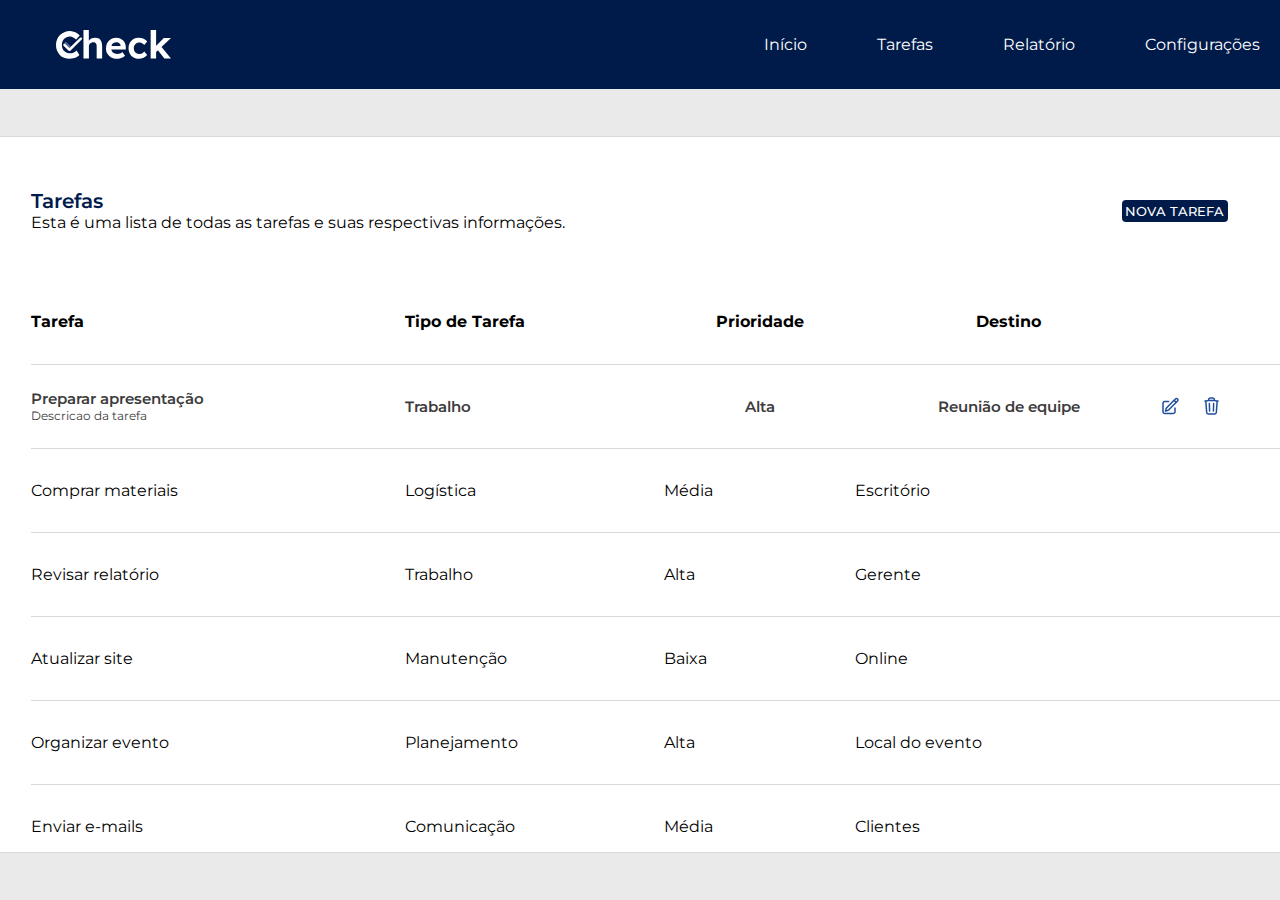
==== projeto-juan/index.html @ d68c92b6 "Envindo começo do projeto de html,css e javascript" ====
<!DOCTYPE html>
<html lang="en">
  <head>
    <meta charset="UTF-8" />
    <meta name="viewport" content="width=device-width, initial-scale=1.0" />
    <link rel="stylesheet" href="/projeto-juan/css/style.css" />
    <title>Document</title>
  </head>
  <body>
    <header>
      <img class="logo" src="/projeto-juan/imgs/logoCheck.svg" alt="" />
      <nav>
        <div class="nav">
          <a href="">Início</a>
          <a href="">Tarefas</a>
          <a href="">Relatório</a>
          <a href="">Configurações </a>
        </div>
      </nav>
    </header>
    <section class="container">
      <div class="container-conteudo">
        <div class="tarefas">
          <div class="tarefas-info">
            <p class="title">Tarefas</p>
            <p>
              Esta é uma lista de todas as tarefas e suas respectivas
              informações.
            </p>
          </div>
          <button class="btn-novaTarefa">NOVA TAREFA</button>
        </div>
        <div class="container-table">
          <table>
            <thead>
              <tr>
                <th class="tipo-tarefa">Tarefa</th>
                <th>Tipo de Tarefa</th>
                <th class="padrao-th">Prioridade</th>
                <th class="padrao-th">Destino</th>
              </tr>
            </thead>
            <tbody>
              <tr>
                <td>
                  <div>
                    <p class="tarefa-padrao">Preparar apresentação</p>
                    <p class="descricao-tarefa">Descricao da tarefa</p>
                  </div>
                </td>
                <td class="tarefa-padrao">Trabalho</td>
                <td class="tarefa-padrao padrao-th">Alta</td>
                <td class="tarefa-padrao padrao-th">Reunião de equipe</td>
                <td>
                  <div class="btn-acoes">
                    <img
                      class="edit"
                      src="/projeto-juan/imgs/Editar.svg"
                      alt=""
                    />
                    <img
                      class="delete"
                      src="/projeto-juan/imgs/Lixeira.svg"
                      alt=""
                    />
                  </div>
                </td>
              </tr>
              <tr>
                <td>Comprar materiais</td>
                <td>Logística</td>
                <td>Média</td>
                <td>Escritório</td>
              </tr>
              <tr>
                <td>Revisar relatório</td>
                <td>Trabalho</td>
                <td>Alta</td>
                <td>Gerente</td>
              </tr>
              <tr>
                <td>Atualizar site</td>
                <td>Manutenção</td>
                <td>Baixa</td>
                <td>Online</td>
              </tr>
              <tr>
                <td>Organizar evento</td>
                <td>Planejamento</td>
                <td>Alta</td>
                <td>Local do evento</td>
              </tr>
              <tr>
                <td>Enviar e-mails</td>
                <td>Comunicação</td>
                <td>Média</td>
                <td>Clientes</td>
              </tr>
            </tbody>
          </table>
        </div>
      </div>
    </section>

    <!-- MODAL PARA CRIAR TAREFA -->
    <section class="container-modal">
      <div class="modal-criar-tarefa">
        <p class="criar">CRIAR TAREFA</p>
        <form action="">
          <div class="padrao-input">
            <label for="">Tarefa</label>
            <input class="padrao-tamanho-input" type="text" name="" id="" />
          </div>
          <div class="padrao-input">
            <label for="">Descrição</label>
            <input
              class="padrao-tamanho-input-descricao"
              type="text"
              name=""
              id=""
            />
          </div>
          <div class="padrao-input">
            <label for="">Tipo de Tarefa</label>
            <input class="padrao-tamanho-input" type="text" name="" id="" />
          </div>
          <div class="padrao-input">
            <label for="">Destino</label>
            <input class="padrao-tamanho-input" type="text" name="" id="" />
          </div>
          <div class="padrao-input">
            <label for="">Prioridade</label>
            <input class="padrao-tamanho-input" type="text" name="" id="" />
          </div>
          <div class="btns">
            <button class="btn-cancelar">Cancelar</button>
            <button class="btn-salvar">Salvar</button>
          </div>
        </form>
      </div>
    </section>
    <!-- MODAL PARA EDITAR TAREFA -->
    <section class="container-modal-editar">
      <div class="modal-criar-tarefa-editar">
        <p class="editar">EDITAR TAREFA</p>
        <form action="">
          <div class="padrao-input-editar">
            <label for="">Tarefa</label>
            <input
              class="padrao-tamanho-input-editar"
              type="text"
              name=""
              id=""
            />
          </div>
          <div class="padrao-input-editar">
            <label for="">Descrição</label>
            <input
              class="padrao-tamanho-input-descricao-editar"
              type="text"
              name=""
              id=""
            />
          </div>
          <div class="padrao-input-editar">
            <label for="">Tipo de Tarefa</label>
            <input
              class="padrao-tamanho-input-editar"
              type="text"
              name=""
              id=""
            />
          </div>
          <div class="padrao-input-editar">
            <label for="">Destino</label>
            <input
              class="padrao-tamanho-input-editar"
              type="text"
              name=""
              id=""
            />
          </div>
          <div class="padrao-input-editar">
            <label for="">Prioridade</label>
            <input
              class="padrao-tamanho-input-editar"
              type="text"
              name=""
              id=""
            />
          </div>
          <div class="btns-editar">
            <button class="btn-cancelar-editar">Cancelar</button>
            <button class="btn-salvar-editar">Salvar</button>
          </div>
        </form>
      </div>
    </section>
  </body>
</html>
---- projeto-juan/css/style.css ----
@import url("https://fonts.googleapis.com/css2?family=Montserrat:ital,wght@0,100..900;1,100..900&display=swap");

* {
  margin: 0;
  padding: 0;
  box-sizing: border-box;
  font-family: "Montserrat", sans-serif;
}

.logo {
  width: 115px;
  height: 29px;
  margin-left: 56px;
}

header {
  background-color: #001b4a;
  height: 89px;
  display: flex;
  align-items: center;
  justify-content: space-between;
}

nav a {
  color: white;
  text-decoration: none;
  margin-right: 20px;
}

.nav {
  display: flex;
  gap: 50px;
}

.container {
  background-color: #eaeaea;
  height: calc(100vh - 89px);
  display: flex;
  align-items: center;
  justify-content: center;
}

.container-conteudo {
  width: 1328px;
  height: 717px;
  background-color: #ffff;
  border: 1px solid #d9d9d9;
}

.tarefas {
  display: flex;
  align-items: center;
  justify-content: space-between;
  margin-top: 52px;
}

.tarefas-info {
  display: flex;
  flex-direction: column;
  margin-left: 36px;
}

.title {
  font-size: 20px;
  color: #001b4a;
  font-weight: 600;
}

.btn-novaTarefa {
  margin-right: 58px;
  color: white;
  background-color: #001b4a;
  border: 0;
  width: 106px;
  height: 22px;
  border-radius: 4px;
  cursor: pointer;
  font-weight: 500;
  font-size: 13px;
}

.btn-novaTarefa:hover {
  background-color: #053383;
}

table {
  border-collapse: collapse;
  margin-left: 36px;
  margin-top: 48px;
  width: 1255px;
}

th {
  text-align: left;
  margin-bottom: 15px;
}

th,
td {
  height: 84px;
}

tr:has(td) {
  border-top: 1px solid #d9d9d9;
}

.tarefa-padrao {
  color: #3d3c3c;
  font-weight: 600;
  font-size: 15px;
  font-family: "Montserrat", sans-serif;
}

.btn-acoes {
  display: flex;
  gap: 25px;
}

.edit {
  cursor: pointer;
}

.delete {
  cursor: pointer;
}

.descricao-tarefa {
  color: #3d3c3c;
  font-size: 12px;
  font-family: "Montserrat", sans-serif;
  font-weight: 400;
}

.padrao-th {
  text-align: center;
}

/* MODAL PARA CRIAR TAREFA - INÍCIO */

.container-modal {
  display: none;
  flex-direction: column;
  justify-content: center;
  align-items: center;
  position: absolute;
  inset: 0;
  background-color: #66666670;
}

.modal-criar-tarefa {
  background-color: #ffffff;
  display: flex;
  flex-direction: column;
  justify-content: center;
  padding-top: 30px;
  padding-left: 84px;
  padding-bottom: 30px;
  padding-right: 84px;
}

.criar {
  text-align: left;
  font-size: 20px;
  font-weight: 600;
  color: #001b4a;
}

.padrao-input {
  display: flex;
  flex-direction: column;
}

.padrao-tamanho-input {
  width: 391px;
  height: 36px;
  background-color: #eeeeee;
  border-radius: 3px;
  border: 0;
}

.padrao-tamanho-input-descricao {
  width: 391px;
  height: 60px;
  background-color: #eeeeee;
  border-radius: 3px;
  border: 0;
}

label {
  margin-top: 15px;
  color: #272829;
  font-size: 15px;
  font-weight: 600;
}

.btns {
  display: flex;
  justify-content: end;
  gap: 19px;
  margin-top: 31px;
}

.btn-cancelar {
  background-color: #ffffff;
  width: 99px;
  height: 24px;
  border: 2px solid #001b4a;
  border-radius: 4px;
  color: #001b4a;
  font-size: 16px;
  font-weight: 600;
  cursor: pointer;
}

.btn-salvar {
  background-color: #001b4a;
  width: 77px;
  height: 24px;
  color: #ffffff;
  font-size: 16px;
  font-weight: 600;
  border-radius: 4px;
  cursor: pointer;
}

/* MODAL PARA CRIAR TAREFA - FIM */

/* MODAL PARA EDITAR TAREFA - INÍCIO */
.container-modal-editar {
  display: none;
  flex-direction: column;
  justify-content: center;
  align-items: center;
  position: absolute;
  inset: 0;
  background-color: #66666670;
}

.modal-criar-tarefa-editar {
  background-color: #ffffff;
  display: flex;
  flex-direction: column;
  justify-content: center;
  padding-top: 30px;
  padding-left: 84px;
  padding-bottom: 30px;
  padding-right: 84px;
}

.editar {
  text-align: left;
  font-size: 20px;
  font-weight: 600;
  color: #001b4a;
}

.padrao-input-editar {
  display: flex;
  flex-direction: column;
}

.padrao-tamanho-input-editar {
  width: 391px;
  height: 36px;
  background-color: #eeeeee;
  border-radius: 3px;
  border: 0;
}

.padrao-tamanho-input-descricao-editar {
  width: 391px;
  height: 60px;
  background-color: #eeeeee;
  border-radius: 3px;
  border: 0;
}

label {
  margin-top: 15px;
  color: #272829;
  font-size: 15px;
  font-weight: 600;
}

.btns-editar {
  display: flex;
  justify-content: end;
  gap: 19px;
  margin-top: 31px;
}

.btn-cancelar-editar {
  background-color: #ffffff;
  width: 99px;
  height: 24px;
  border: 2px solid #001b4a;
  border-radius: 4px;
  color: #001b4a;
  font-size: 16px;
  font-weight: 600;
  cursor: pointer;
}

.btn-salvar-editar {
  background-color: #001b4a;
  width: 77px;
  height: 24px;
  color: #ffffff;
  font-size: 16px;
  font-weight: 600;
  border-radius: 4px;
  cursor: pointer;
}

/* MODAL PARA EDITAR TAREFA - FIM */
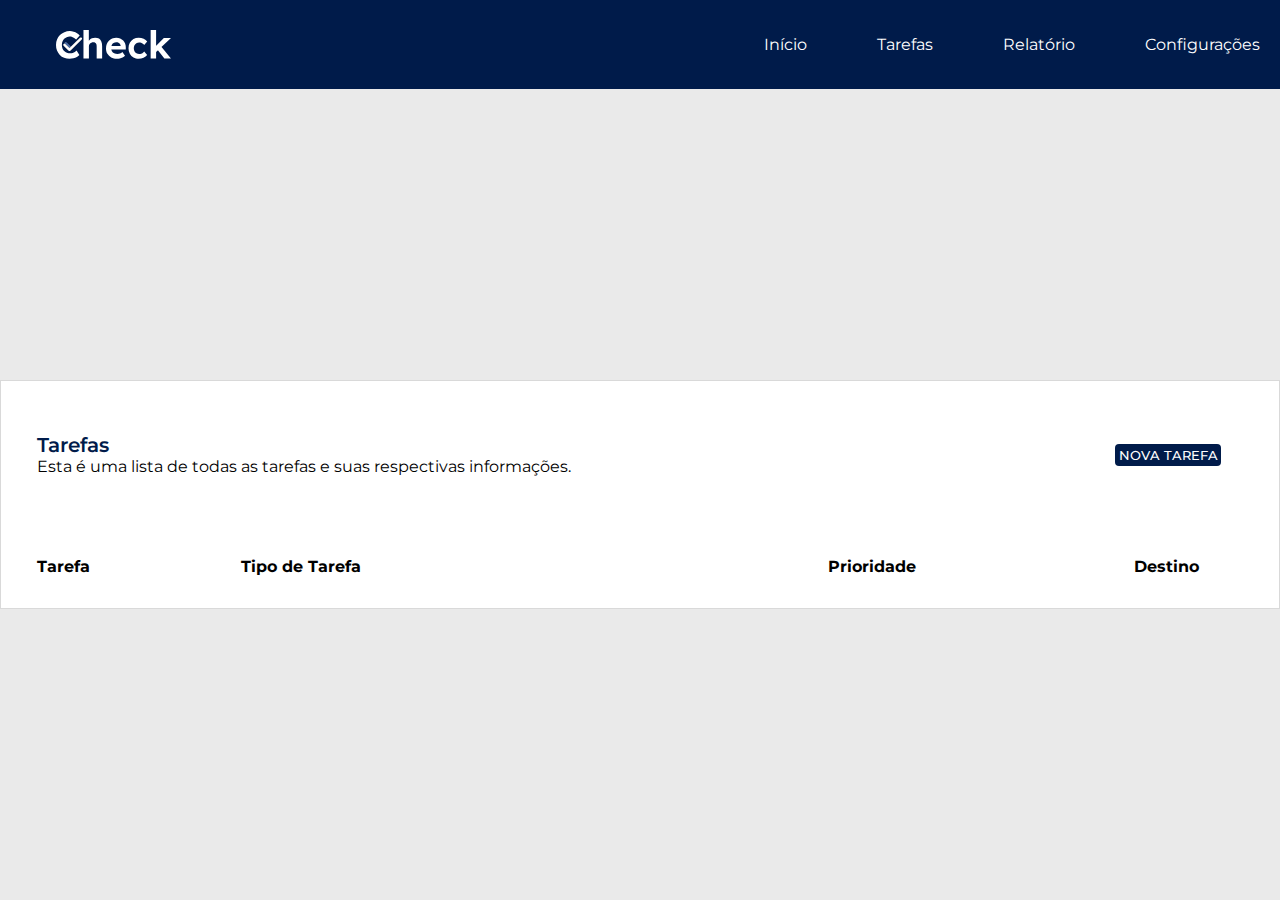
==== commit 8a0ed545: "Enviando projeto final" ====
--- a/projeto-juan/index.html
+++ b/projeto-juan/index.html
@@ -28,7 +28,9 @@
               informações.
             </p>
           </div>
-          <button class="btn-novaTarefa">NOVA TAREFA</button>
+          <button class="btn-novaTarefa" id="btn-abrirModal">
+            NOVA TAREFA
+          </button>
         </div>
         <div class="container-table">
           <table>
@@ -40,76 +42,25 @@
                 <th class="padrao-th">Destino</th>
               </tr>
             </thead>
-            <tbody>
-              <tr>
-                <td>
-                  <div>
-                    <p class="tarefa-padrao">Preparar apresentação</p>
-                    <p class="descricao-tarefa">Descricao da tarefa</p>
-                  </div>
-                </td>
-                <td class="tarefa-padrao">Trabalho</td>
-                <td class="tarefa-padrao padrao-th">Alta</td>
-                <td class="tarefa-padrao padrao-th">Reunião de equipe</td>
-                <td>
-                  <div class="btn-acoes">
-                    <img
-                      class="edit"
-                      src="/projeto-juan/imgs/Editar.svg"
-                      alt=""
-                    />
-                    <img
-                      class="delete"
-                      src="/projeto-juan/imgs/Lixeira.svg"
-                      alt=""
-                    />
-                  </div>
-                </td>
-              </tr>
-              <tr>
-                <td>Comprar materiais</td>
-                <td>Logística</td>
-                <td>Média</td>
-                <td>Escritório</td>
-              </tr>
-              <tr>
-                <td>Revisar relatório</td>
-                <td>Trabalho</td>
-                <td>Alta</td>
-                <td>Gerente</td>
-              </tr>
-              <tr>
-                <td>Atualizar site</td>
-                <td>Manutenção</td>
-                <td>Baixa</td>
-                <td>Online</td>
-              </tr>
-              <tr>
-                <td>Organizar evento</td>
-                <td>Planejamento</td>
-                <td>Alta</td>
-                <td>Local do evento</td>
-              </tr>
-              <tr>
-                <td>Enviar e-mails</td>
-                <td>Comunicação</td>
-                <td>Média</td>
-                <td>Clientes</td>
-              </tr>
-            </tbody>
+            <tbody id="renderTable"></tbody>
           </table>
         </div>
       </div>
     </section>
 
     <!-- MODAL PARA CRIAR TAREFA -->
-    <section class="container-modal">
+    <section class="container-modal" id="Abrirmodal-criar-tarefa">
       <div class="modal-criar-tarefa">
         <p class="criar">CRIAR TAREFA</p>
-        <form action="">
+        <form action="" id="eventform">
           <div class="padrao-input">
             <label for="">Tarefa</label>
-            <input class="padrao-tamanho-input" type="text" name="" id="" />
+            <input
+              class="padrao-tamanho-input"
+              type="text"
+              name=""
+              id="tarefa"
+            />
           </div>
           <div class="padrao-input">
             <label for="">Descrição</label>
@@ -117,40 +68,59 @@
               class="padrao-tamanho-input-descricao"
               type="text"
               name=""
-              id=""
+              id="descricao"
             />
           </div>
           <div class="padrao-input">
             <label for="">Tipo de Tarefa</label>
-            <input class="padrao-tamanho-input" type="text" name="" id="" />
+            <input
+              class="padrao-tamanho-input"
+              type="text"
+              name=""
+              id="tipoTarefa"
+            />
+          </div>
+          <div class="padrao-input">
+            <label for="">Prioridade</label>
+            <input
+              class="padrao-tamanho-input"
+              type="text"
+              name=""
+              id="prioridade"
+            />
           </div>
           <div class="padrao-input">
             <label for="">Destino</label>
-            <input class="padrao-tamanho-input" type="text" name="" id="" />
-          </div>
-          <div class="padrao-input">
-            <label for="">Prioridade</label>
-            <input class="padrao-tamanho-input" type="text" name="" id="" />
+            <input
+              class="padrao-tamanho-input"
+              type="text"
+              name=""
+              id="destino"
+            />
           </div>
           <div class="btns">
-            <button class="btn-cancelar">Cancelar</button>
-            <button class="btn-salvar">Salvar</button>
+            <button class="btn-cancelar" id="btn-fecharModal" type="button">
+              Cancelar
+            </button>
+            <button class="btn-salvar" id="adicionarTarefa" type="submit">
+              Salvar
+            </button>
           </div>
         </form>
       </div>
     </section>
     <!-- MODAL PARA EDITAR TAREFA -->
-    <section class="container-modal-editar">
+    <section class="container-modal-editar" id="Abrirmodal-editar-tarefa">
       <div class="modal-criar-tarefa-editar">
         <p class="editar">EDITAR TAREFA</p>
-        <form action="">
+        <form action="" id="salvarEdit">
           <div class="padrao-input-editar">
             <label for="">Tarefa</label>
             <input
               class="padrao-tamanho-input-editar"
               type="text"
               name=""
-              id=""
+              id="tarefaEditar"
             />
           </div>
           <div class="padrao-input-editar">
@@ -159,7 +129,7 @@
               class="padrao-tamanho-input-descricao-editar"
               type="text"
               name=""
-              id=""
+              id="descricaoEditar"
             />
           </div>
           <div class="padrao-input-editar">
@@ -168,16 +138,7 @@
               class="padrao-tamanho-input-editar"
               type="text"
               name=""
-              id=""
-            />
-          </div>
-          <div class="padrao-input-editar">
-            <label for="">Destino</label>
-            <input
-              class="padrao-tamanho-input-editar"
-              type="text"
-              name=""
-              id=""
+              id="tipoTarefaEditar"
             />
           </div>
           <div class="padrao-input-editar">
@@ -186,15 +147,47 @@
               class="padrao-tamanho-input-editar"
               type="text"
               name=""
-              id=""
+              id="prioridadeEditar"
             />
+            <div class="padrao-input-editar">
+              <label for="">Destino</label>
+              <input
+                class="padrao-tamanho-input-editar"
+                type="text"
+                name=""
+                id="destinoEditar"
+              />
+            </div>
           </div>
           <div class="btns-editar">
-            <button class="btn-cancelar-editar">Cancelar</button>
+            <button class="btn-cancelar-editar" id="btn-fecharModalEditar">
+              Cancelar
+            </button>
             <button class="btn-salvar-editar">Salvar</button>
           </div>
         </form>
       </div>
     </section>
+    <!-- MODAL PARA CONFIRMAR A EXCLUSÃO -->
+    <section
+      class="container-modal-confimarExclusao"
+      id="abrirModalConfirmarExclusao"
+    >
+      <div class="modal-confirmarExclusao">
+        <div>
+          <p class="frase1">Tem certeza que deseja apagar essa tarefa?</p>
+          <p class="frase2">Esta ação pode ser desfeita posteriormente</p>
+        </div>
+        <div class="btns">
+          <button class="btn-cancelarExclusao" id="fecharModalExclusao">
+            Cancelar
+          </button>
+          <button class="btn-confirmar" id="confirmarExclusao">
+            Sim, apagar tarefa
+          </button>
+        </div>
+      </div>
+    </section>
+    <script src="/projeto-juan/index.js"></script>
   </body>
 </html>
--- a/projeto-juan/css/style.css
+++ b/projeto-juan/css/style.css
@@ -42,7 +42,8 @@
 
 .container-conteudo {
   width: 1328px;
-  height: 717px;
+  max-height: 717px;
+  overflow-y: scroll;
   background-color: #ffff;
   border: 1px solid #d9d9d9;
 }
@@ -81,6 +82,9 @@
 
 .btn-novaTarefa:hover {
   background-color: #053383;
+}
+
+.container-table {
 }
 
 table {
@@ -313,3 +317,69 @@
 }
 
 /* MODAL PARA EDITAR TAREFA - FIM */
+
+/* MODAL PARA CONFIRMAR EXCLUSÃO - INÍCIO*/
+
+.container-modal-confimarExclusao {
+  display: none;
+  flex-direction: column;
+  justify-content: center;
+  align-items: center;
+  position: absolute;
+  inset: 0;
+  background-color: #66666670;
+}
+
+.modal-confirmarExclusao {
+  background-color: #ffffff;
+  display: flex;
+  width: 494px;
+  flex-direction: column;
+  justify-content: center;
+  padding-top: 20px;
+  padding-left: 20px;
+  padding-bottom: 20px;
+  padding-right: 20px;
+  border-radius: 4px;
+}
+
+.frase1 {
+  font-size: 14px;
+  font-weight: 600;
+  color: #111827;
+}
+
+.frase2 {
+  font-size: 14px;
+  color: #6b7280;
+  font-weight: 400;
+  margin-top: 8px;
+}
+
+.btns {
+  display: flex;
+  justify-content: end;
+}
+
+.btn-cancelarExclusao {
+  background-color: #ffffff;
+  width: 72px;
+  height: 38px;
+  border: 2px solid #001b4a;
+  border-radius: 4px;
+  color: #001b4a;
+  font-size: 14px;
+  font-weight: 600;
+  cursor: pointer;
+}
+
+.btn-confirmar {
+  background-color: #001b4a;
+  width: 159px;
+  height: 38px;
+  color: #ffffff;
+  font-size: 14px;
+  font-weight: 600;
+  border-radius: 4px;
+  cursor: pointer;
+}
